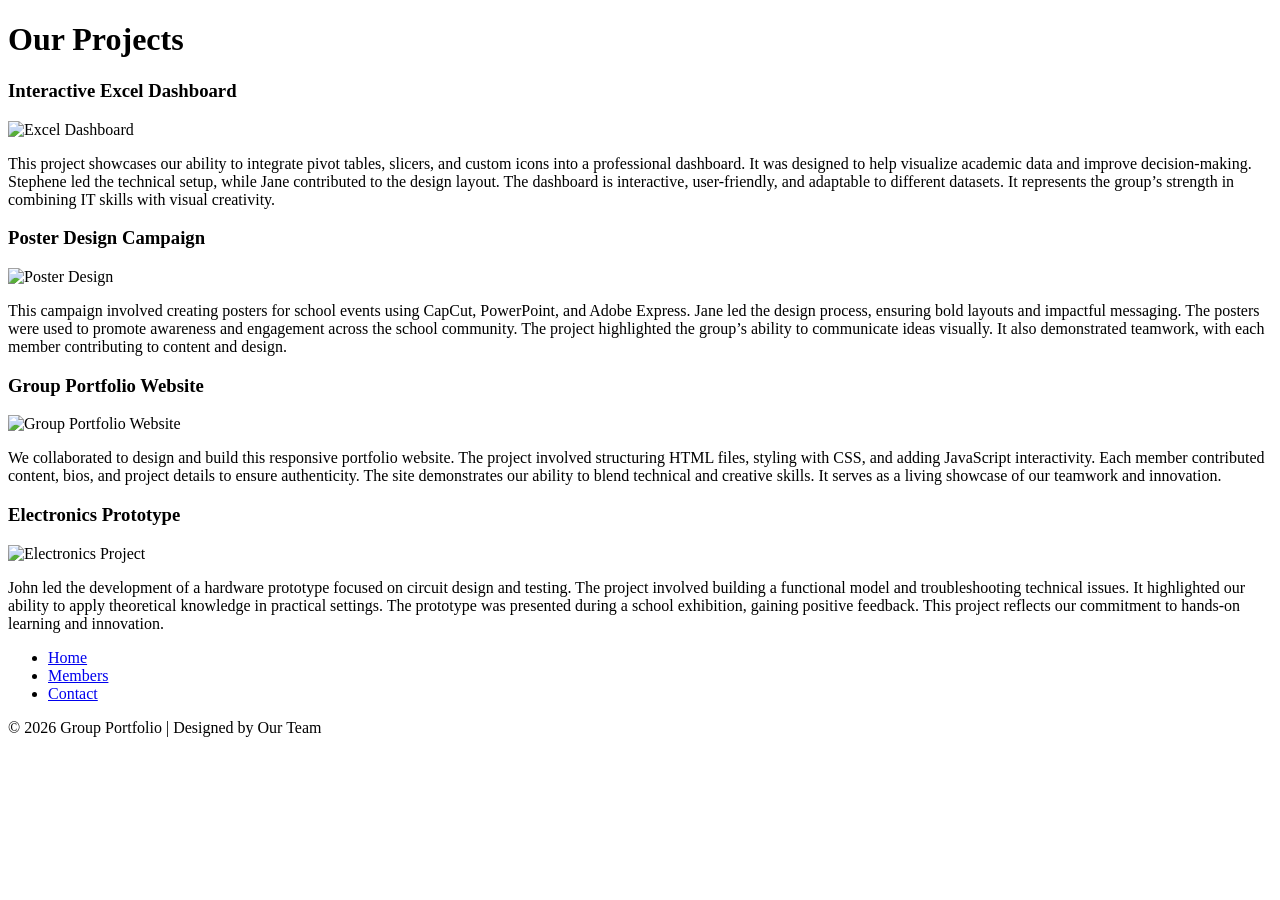
==== projects.html @ a13f7c90 "Add files via upload" ====
<!DOCTYPE html>
<html lang="en">
<head>
  <meta charset="UTF-8">
  <title>Our Projects</title>
  <link rel="stylesheet" href="style.css">
</head>
<body>
  <header>
    <h1>Our Projects</h1>
</header>
  <main>
    <section class="projects">
      <div class="project">
        
        <h3>Interactive Excel Dashboard</h3>
        <img src="images/projects/dashboard.jpg" alt="Excel Dashboard">
        <p>This project showcases our ability to integrate pivot tables, slicers, and custom icons into a professional dashboard.  
        It was designed to help visualize academic data and improve decision-making.  
        Stephene led the technical setup, while Jane contributed to the design layout.  
        The dashboard is interactive, user-friendly, and adaptable to different datasets.  
        It represents the group’s strength in combining IT skills with visual creativity.</p>
      </div>
      <div class="project">
        
        <h3>Poster Design Campaign</h3>
        <img src="images/projects/poster.jpg" alt="Poster Design">
        <p>This campaign involved creating posters for school events using CapCut, PowerPoint, and Adobe Express.  
        Jane led the design process, ensuring bold layouts and impactful messaging.  
        The posters were used to promote awareness and engagement across the school community.  
        The project highlighted the group’s ability to communicate ideas visually.  
        It also demonstrated teamwork, with each member contributing to content and design.</p>
      </div>

      <div class="project">
        
        <h3>Group Portfolio Website</h3>
        <img src="images/projects/website.jpg" alt="Group Portfolio Website">
        <p>We collaborated to design and build this responsive portfolio website.  
        The project involved structuring HTML files, styling with CSS, and adding JavaScript interactivity.  
        Each member contributed content, bios, and project details to ensure authenticity.  
        The site demonstrates our ability to blend technical and creative skills.  
        It serves as a living showcase of our teamwork and innovation.</p>
      </div>

      <div class="project">
        
        <h3>Electronics Prototype</h3>
        <img src="images/projects/electronics.jpg" alt="Electronics Project">
        <p>John led the development of a hardware prototype focused on circuit design and testing.  
        The project involved building a functional model and troubleshooting technical issues.  
        It highlighted our ability to apply theoretical knowledge in practical settings.  
        The prototype was presented during a school exhibition, gaining positive feedback.  
        This project reflects our commitment to hands-on learning and innovation.</p>
      </div>

    </section>
  </main>
 <nav>
      <ul>
        <li><a href="index.html">Home</a></li>
        <li><a href="members.html">Members</a></li>
        <li><a href="contact.html">Contact</a></li>
      </ul>
    </nav>
<footer>
    <p>&copy; 2026 Group Portfolio | Designed by Our Team</p>
  </footer>
</body>
</html>
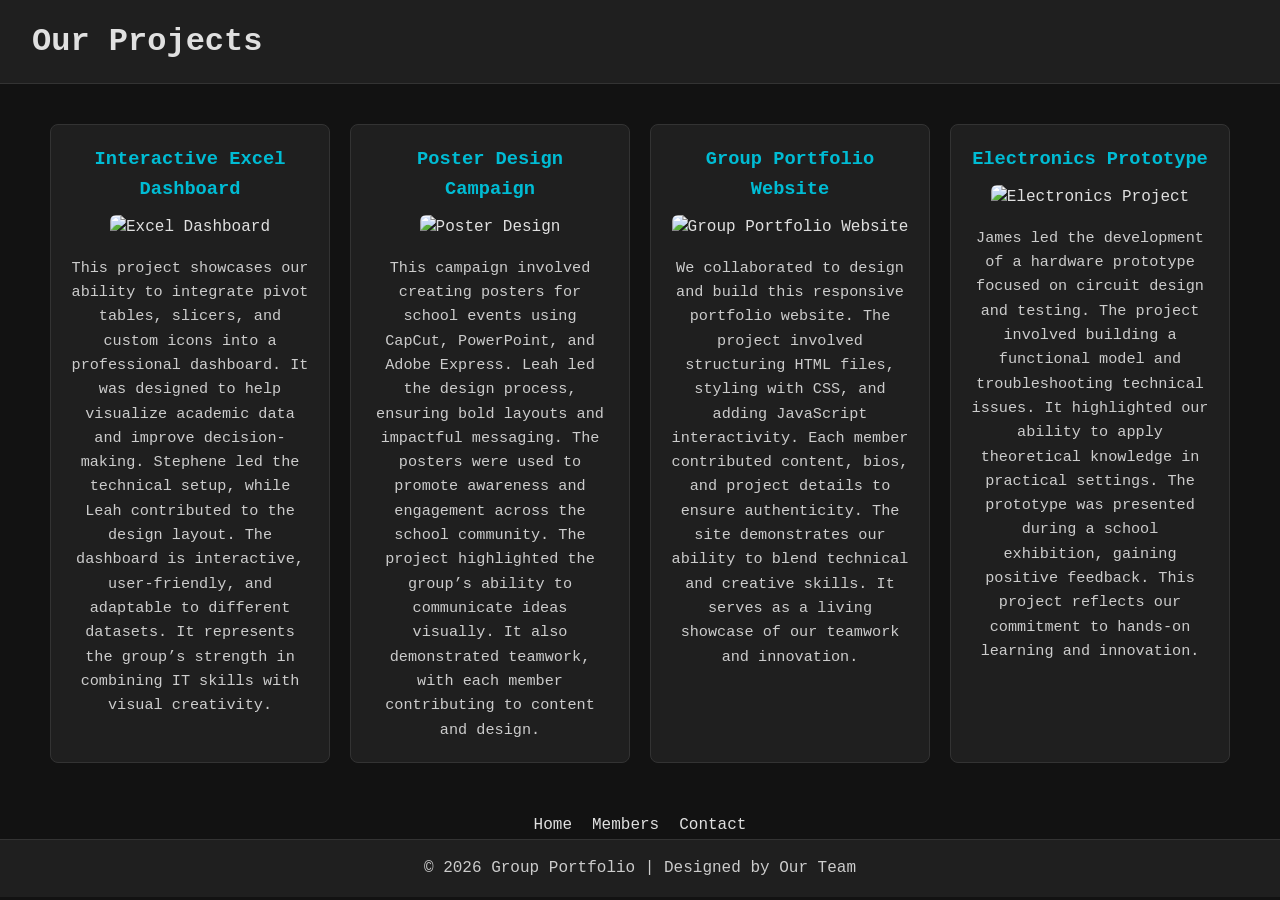
==== commit 613cd6ec: "Update projects.html" ====
--- a/projects.html
+++ b/projects.html
@@ -17,7 +17,7 @@
         <img src="images/projects/dashboard.jpg" alt="Excel Dashboard">
         <p>This project showcases our ability to integrate pivot tables, slicers, and custom icons into a professional dashboard.  
         It was designed to help visualize academic data and improve decision-making.  
-        Stephene led the technical setup, while Jane contributed to the design layout.  
+        Stephene led the technical setup, while Leah contributed to the design layout.  
         The dashboard is interactive, user-friendly, and adaptable to different datasets.  
         It represents the group’s strength in combining IT skills with visual creativity.</p>
       </div>
@@ -26,7 +26,7 @@
         <h3>Poster Design Campaign</h3>
         <img src="images/projects/poster.jpg" alt="Poster Design">
         <p>This campaign involved creating posters for school events using CapCut, PowerPoint, and Adobe Express.  
-        Jane led the design process, ensuring bold layouts and impactful messaging.  
+        Leah led the design process, ensuring bold layouts and impactful messaging.  
         The posters were used to promote awareness and engagement across the school community.  
         The project highlighted the group’s ability to communicate ideas visually.  
         It also demonstrated teamwork, with each member contributing to content and design.</p>
@@ -47,7 +47,7 @@
         
         <h3>Electronics Prototype</h3>
         <img src="images/projects/electronics.jpg" alt="Electronics Project">
-        <p>John led the development of a hardware prototype focused on circuit design and testing.  
+        <p>James led the development of a hardware prototype focused on circuit design and testing.  
         The project involved building a functional model and troubleshooting technical issues.  
         It highlighted our ability to apply theoretical knowledge in practical settings.  
         The prototype was presented during a school exhibition, gaining positive feedback.  
@@ -67,4 +67,5 @@
     <p>&copy; 2026 Group Portfolio | Designed by Our Team</p>
   </footer>
 </body>
-</html>+
+</html>
--- a/style.css
+++ b/style.css
@@ -0,0 +1,261 @@
+
+* {
+  margin: 0;
+  padding: 0;
+  box-sizing: border-box;
+}
+
+
+body {
+  font-family: "Fira Code", "Courier New", monospace;
+  background-color: #121212;
+  color: #e0e0e0;
+  line-height: 1.6;
+  display: flex;
+  flex-direction: column;
+  min-height: 100vh;
+}
+
+
+header {
+  background: #1f1f1f;
+  padding: 1em 2em;
+  border-bottom: 1px solid #333;
+}
+
+header .logo {
+  font-size: 1.5em;
+  font-weight: bold;
+  color: #00bcd4;
+}
+
+nav ul {
+  list-style: none;
+  display: flex;
+  gap: 20px;
+  justify-content: center;
+  margin-top: 10px;
+}
+
+nav ul li a {
+  color: #e0e0e0;
+  text-decoration: none;
+  transition: color 0.3s;
+}
+
+nav ul li a:hover {
+  color: #00bcd4;
+}
+
+
+.hero {
+  background: linear-gradient(135deg, #1f1f1f, #2c2c2c);
+  text-align: center;
+  padding: 80px 20px;
+}
+
+.hero h2 {
+  font-size: 2.5em;
+  color: #00bcd4;
+  margin-bottom: 20px;
+}
+
+.hero p {
+  max-width: 700px;
+  margin: 0 auto 30px;
+  font-size: 1.1em;
+}
+
+.hero-buttons {
+  display: flex;
+  justify-content: center;
+  gap: 15px;
+}
+
+.btn {
+  background: #00bcd4;
+  color: #121212;
+  padding: 12px 25px;
+  border-radius: 5px;
+  text-decoration: none;
+  font-weight: bold;
+  transition: background 0.3s;
+}
+
+.btn:hover {
+  background: #0097a7;
+}
+
+.btn-alt {
+  background: #333;
+  color: #e0e0e0;
+}
+
+
+.cards, .team, .projects {
+  display: flex;
+  flex-wrap: wrap;
+  justify-content: center;
+  gap: 20px;
+  padding: 40px 20px;
+}
+
+.card, .member, .project {
+  background: #1f1f1f;
+  border: 1px solid #333;
+  border-radius: 8px;
+  width: 280px;
+  padding: 20px;
+  text-align: center;
+  transition: transform 0.2s, border-color 0.3s;
+}
+
+.card:hover, .member:hover, .project:hover {
+  transform: scale(1.05);
+  border-color: #00bcd4;
+}
+
+.card h3, .member h3, .project h3 {
+  color: #00bcd4;
+  margin-bottom: 10px;
+}
+
+.card p, .member p, .project p {
+  font-size: 0.95em;
+  color: #ccc;
+}
+
+
+.member img, .project img {
+  width: 100%;
+  height: auto;
+  border-radius: 6px;
+  margin-bottom: 15px;
+  cursor: pointer;
+}
+
+
+.contact {
+  max-width: 600px;
+  margin: 40px auto;
+  padding: 20px;
+  background: #1f1f1f;
+  border: 1px solid #333;
+  border-radius: 8px;
+}
+
+.contact h2 {
+  text-align: center;
+  color: #00bcd4;
+  margin-bottom: 15px;
+}
+
+.contact p {
+  text-align: center;
+  margin-bottom: 20px;
+  font-size: 0.95em;
+  color: #ccc;
+}
+
+form {
+  display: flex;
+  flex-direction: column;
+  gap: 15px;
+}
+
+label {
+  font-weight: bold;
+  color: #e0e0e0;
+}
+
+input, textarea {
+  padding: 10px;
+  border: 1px solid #333;
+  border-radius: 5px;
+  background: #121212;
+  color: #e0e0e0;
+  font-size: 1em;
+  width: 100%;
+}
+
+textarea {
+  resize: vertical;
+}
+
+button {
+  background: #00bcd4;
+  color: #121212;
+  padding: 12px;
+  border: none;
+  border-radius: 5px;
+  font-weight: bold;
+  cursor: pointer;
+  transition: background 0.3s;
+}
+
+button:hover {
+  background: #0097a7;
+}
+
+
+#lightbox {
+  position: fixed;
+  top: 0; left: 0;
+  width: 100%; height: 100%;
+  background: rgba(0,0,0,0.8);
+  display: none;
+  justify-content: center;
+  align-items: center;
+  z-index: 999;
+}
+
+#lightbox.active {
+  display: flex;
+}
+
+#lightbox img {
+  max-width: 90%;
+  max-height: 80%;
+  border: 2px solid #00bcd4;
+  border-radius: 8px;
+}
+
+
+footer {
+  background: #1f1f1f;
+  color: #ccc;
+  text-align: center;
+  padding: 1em;
+  border-top: 1px solid #333;
+}
+
+footer nav ul {
+  list-style: none;
+  display: flex;
+  justify-content: center;
+  gap: 20px;
+  padding: 0;
+  margin-bottom: 10px;
+}
+
+footer nav ul li a {
+  color: #ccc;
+  text-decoration: none;
+}
+
+footer nav ul li a:hover {
+  color: #00bcd4;
+}
+
+
+@media (max-width: 768px) {
+  .cards, .team, .projects {
+    flex-direction: column;
+    align-items: center;
+  }
+
+  nav ul {
+    flex-direction: column;
+    gap: 10px;
+  }
+}
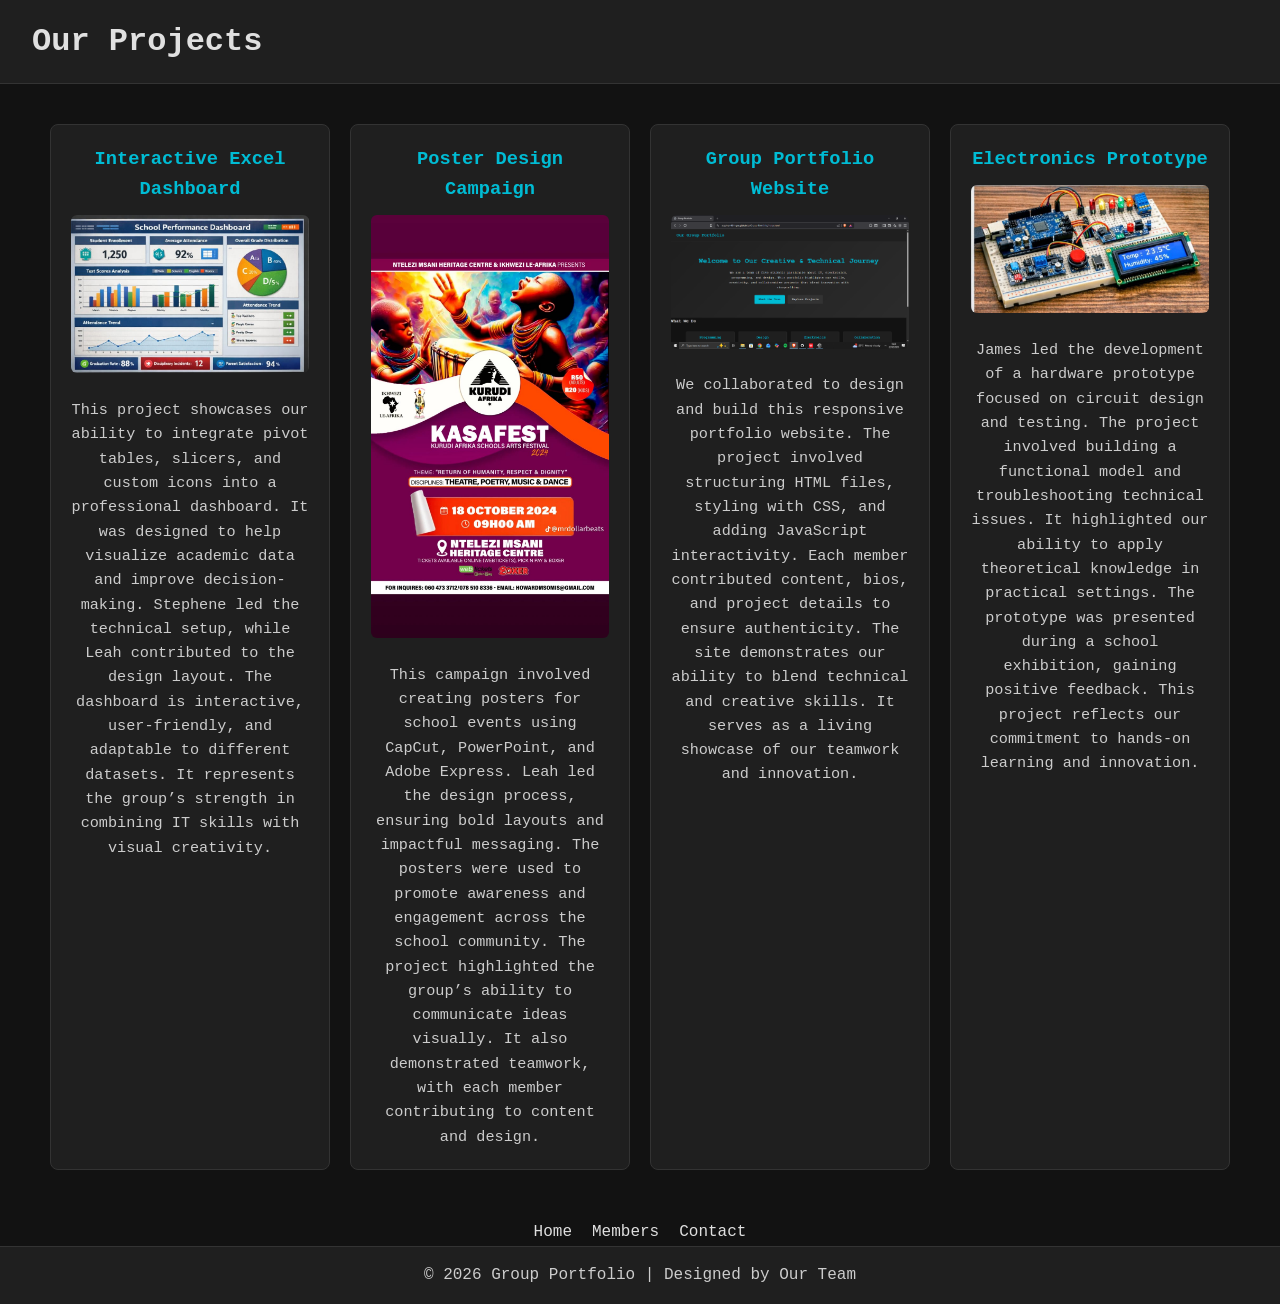
==== commit 4372b239: "Update projects.html" ====
--- a/projects.html
+++ b/projects.html
@@ -14,7 +14,7 @@
       <div class="project">
         
         <h3>Interactive Excel Dashboard</h3>
-        <img src="images/projects/dashboard.jpg" alt="Excel Dashboard">
+        <img src="dashboard.jpeg" >
         <p>This project showcases our ability to integrate pivot tables, slicers, and custom icons into a professional dashboard.  
         It was designed to help visualize academic data and improve decision-making.  
         Stephene led the technical setup, while Leah contributed to the design layout.  
@@ -24,7 +24,7 @@
       <div class="project">
         
         <h3>Poster Design Campaign</h3>
-        <img src="images/projects/poster.jpg" alt="Poster Design">
+        <img src="poster.jpeg" alt="Poster Design">
         <p>This campaign involved creating posters for school events using CapCut, PowerPoint, and Adobe Express.  
         Leah led the design process, ensuring bold layouts and impactful messaging.  
         The posters were used to promote awareness and engagement across the school community.  
@@ -35,7 +35,7 @@
       <div class="project">
         
         <h3>Group Portfolio Website</h3>
-        <img src="images/projects/website.jpg" alt="Group Portfolio Website">
+        <img src="Screenshot (730).png" alt="Group Portfolio Website">
         <p>We collaborated to design and build this responsive portfolio website.  
         The project involved structuring HTML files, styling with CSS, and adding JavaScript interactivity.  
         Each member contributed content, bios, and project details to ensure authenticity.  
@@ -46,7 +46,7 @@
       <div class="project">
         
         <h3>Electronics Prototype</h3>
-        <img src="images/projects/electronics.jpg" alt="Electronics Project">
+        <img src="circuit.jpeg" alt="Electronics Project">
         <p>James led the development of a hardware prototype focused on circuit design and testing.  
         The project involved building a functional model and troubleshooting technical issues.  
         It highlighted our ability to apply theoretical knowledge in practical settings.  
@@ -69,3 +69,4 @@
 </body>
 
 </html>
+
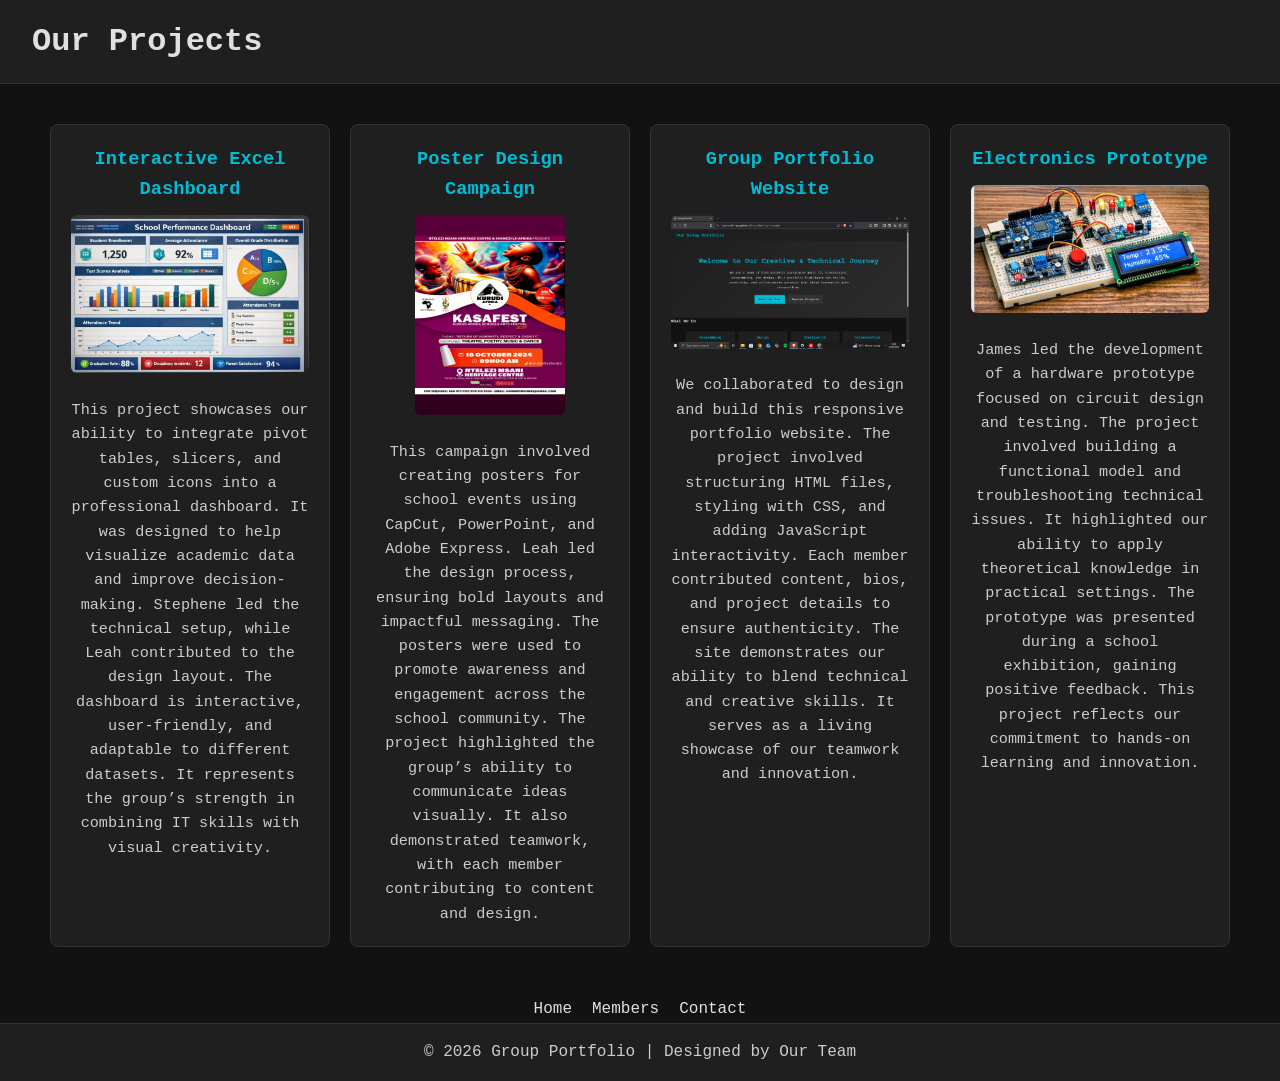
==== commit 210e666c: "Fix HTML formatting and add image styles" ====
--- a/projects.html
+++ b/projects.html
@@ -24,7 +24,7 @@
       <div class="project">
         
         <h3>Poster Design Campaign</h3>
-        <img src="poster.jpeg" alt="Poster Design">
+        <img src="poster.jpeg" style="width:150px;height:200px;" >
         <p>This campaign involved creating posters for school events using CapCut, PowerPoint, and Adobe Express.  
         Leah led the design process, ensuring bold layouts and impactful messaging.  
         The posters were used to promote awareness and engagement across the school community.  
@@ -35,7 +35,7 @@
       <div class="project">
         
         <h3>Group Portfolio Website</h3>
-        <img src="Screenshot (730).png" alt="Group Portfolio Website">
+        <img src="Screenshot (730).png" >
         <p>We collaborated to design and build this responsive portfolio website.  
         The project involved structuring HTML files, styling with CSS, and adding JavaScript interactivity.  
         Each member contributed content, bios, and project details to ensure authenticity.  
@@ -46,7 +46,7 @@
       <div class="project">
         
         <h3>Electronics Prototype</h3>
-        <img src="circuit.jpeg" alt="Electronics Project">
+        <img src="circuit.jpeg" >
         <p>James led the development of a hardware prototype focused on circuit design and testing.  
         The project involved building a functional model and troubleshooting technical issues.  
         It highlighted our ability to apply theoretical knowledge in practical settings.  
@@ -70,3 +70,5 @@
 
 </html>
 
+
+
